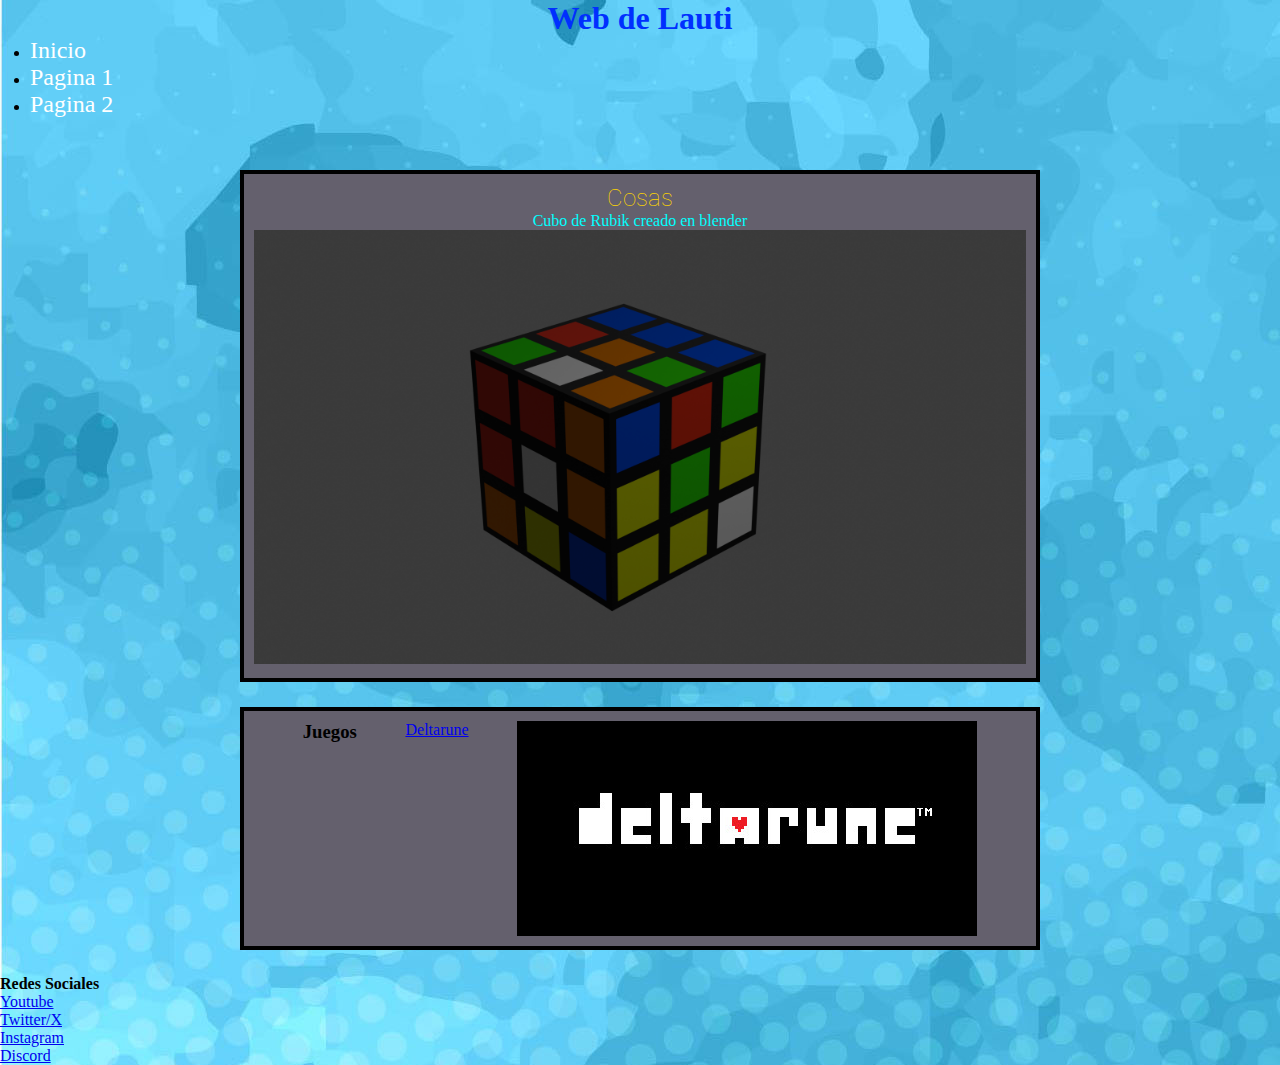
==== index.html @ 92453983 "Add files via upload" ====
<!DOCTYPE html>
<html lang="en">
<head>
    <meta charset="UTF-8">
    <meta name="viewport" content="width=device-width, initial-scale=1.0">
    <link rel="stylesheet" href="./css/styles.css">
    <link rel="preconnect" href="https://fonts.googleapis.com">
    <link rel="preconnect" href="https://fonts.gstatic.com" crossorigin>
    <link href="https://fonts.googleapis.com/css2?family=Roboto:ital,wght@0,100;0,300;0,400;0,500;0,700;0,900;1,100;1,300;1,400;1,500;1,700;1,900&display=swap" rel="stylesheet">
    <title>Web de Lauti</title>
</head>
<body>
<header>
  <div>
    <h1>Web de Lauti</h1>
  </div>
 <nav>
   <ul>
   <li><a href="#"</a>Inicio</li>
   <li><a href="Pages/Pagina1.html">Pagina 1</a></li>
   <li><a href="Pages/Pagina2.html">Pagina 2</a></li>
   </ul>
 </nav>
</header>
<main>
 <section>
<div class="contenedor_limite">
    <div class="card">
        <h2 class="roboto-thin">Cosas</h2>
        <p class="parrafo_color">Cubo de Rubik creado en blender</p>
        <img src="./img/Cubo Rubik.png" alt="Es un Cubo">
    </div>
</div>
</section>
<section>
<div class="contenedor_limite">  
    <div class="card">
        <div class="contenedor_padre">
        <h3>Juegos</h3>
        <p><a href="https://deltarune.com/">Deltarune</a></p>
        <img src="./img/Deltarune xd.jpg" alt="Un juego xd" >
        </div>
    </div>
</div>  
</section>
</main>
<footer>
    <div>
        <h4>Redes Sociales</h4>
        <ul>
            <li><a href="https://www.youtube.com/?app=desktop&hl=es">Youtube</a></li>
            <li><a href="https://x.com/home?lang=es">Twitter/X</a></li>
            <li><a href="https://www.instagram.com/">Instagram</a></li>
            <li><a href="https://discord.com/">Discord</a></li>
        </ul>
    
    </div>
</footer>


    
</body>
</html>
---- css/styles.css ----
*{
  margin: 0;
  padding: 0;
  box-sizing: border-box;
}

header{
  position: relative;
  height: 145px;
}

nav{
  position: absolute;
  left: 30px;
}




h1{ /*Selectores de etiqueta*/
   color:rgb(0, 47, 255);
   text-align: center;
   font-family: Cambria, Cochin, Georgia, Times, 'Times New Roman', serif;
   
   
}

.parrafo_color{ /*Selectores de Clases*/
 color: cyan;
 font-family: Cambria, Cochin, Georgia, Times, 'Times New Roman', serif;
}

h2{ /*Selectores de etiqueta*/
 color: gold;
 text-align: center;
 

}

.roboto-thin { /*Fondo del texto*/
 font-family: "Roboto", sans-serif;
font-weight: 100;
 font-style: normal;}

 body{ /*Imagen del Fondo*/
   background-image: url(../img/7200.jpg);
 }

 
 .card { /*Carta con una Imagen*/
  width: 800px;
  border: 4px solid;
  background-color: rgb(100, 96, 109);
  text-align: center;
  margin: auto;
  padding: 10px;}             

  img {
  max-width: 100%;
 }

 section{
  margin: 25px;
 }

.Seleccion de Paginas{
text-align: center;


}

nav a{
  color: white;
  text-decoration: none;
  font-size: 24px;
  
  

}

nav a:hover {
  color:blue;
  text-decoration: wavy;
}





.contenedor_limite {
    max-width: 1200px;
    margin: 0 auto;
    
}

.contenedor_padre{
  justify-content: space-evenly;
  display: flex;
  flex-wrap: wrap;
  
}
@media screen and (max-width:600px){
    
    header{
        background-color:red;
        position: relative;
        height: 160px;
    }
 
    nav{
        position: absolute;
        left: 10px;
        top: 80px;
       
    }

    nav li {
        display: block;
    }
   
    
  

  

   
}
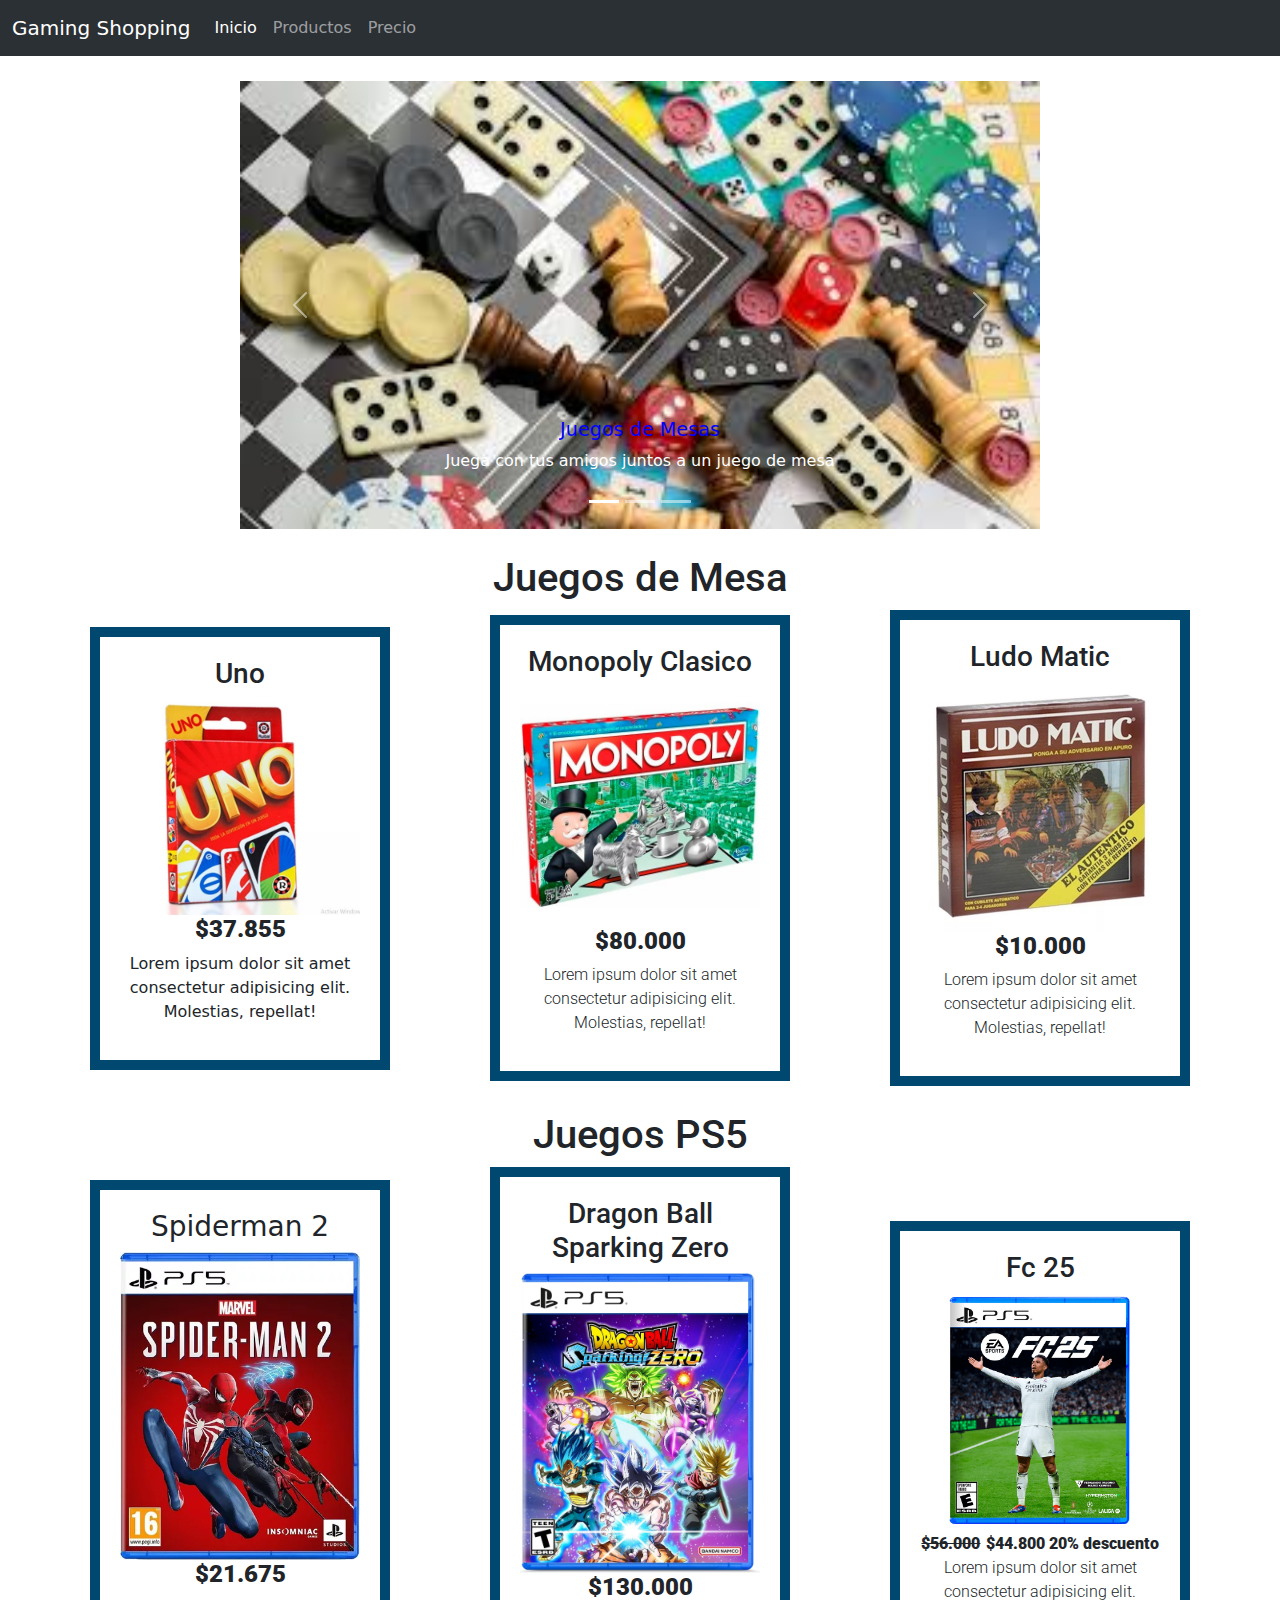
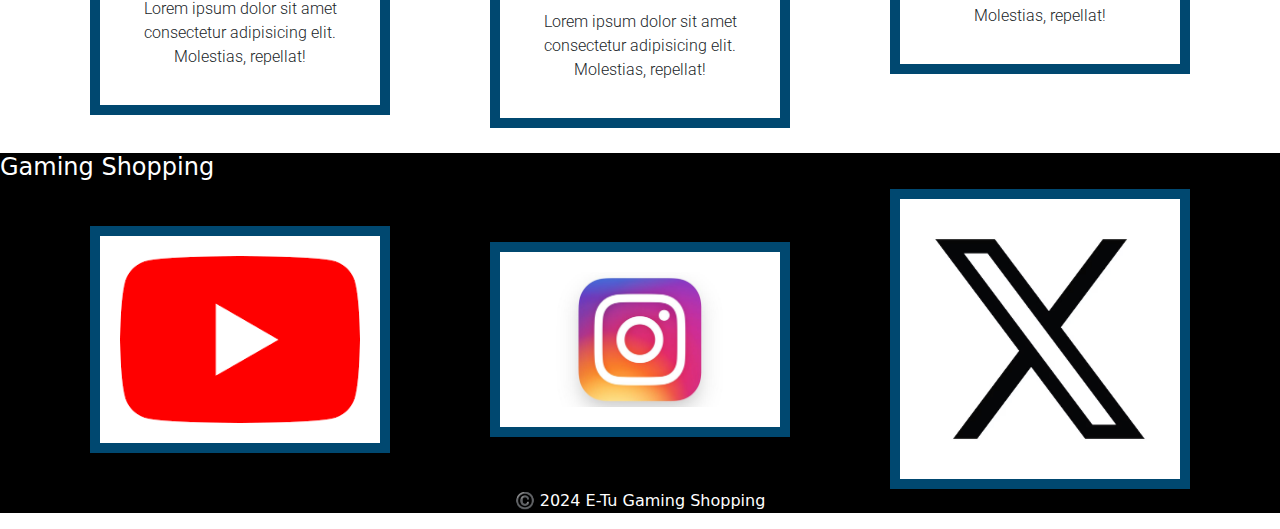
==== commit 0aa09da3: "Add files via upload" ====
--- a/index.html
+++ b/index.html
@@ -3,61 +3,177 @@
 <head>
     <meta charset="UTF-8">
     <meta name="viewport" content="width=device-width, initial-scale=1.0">
+    <link href="https://cdn.jsdelivr.net/npm/bootstrap@5.3.3/dist/css/bootstrap.min.css" rel="stylesheet" integrity="sha384-QWTKZyjpPEjISv5WaRU9OFeRpok6YctnYmDr5pNlyT2bRjXh0JMhjY6hW+ALEwIH" crossorigin="anonymous">
     <link rel="stylesheet" href="./css/styles.css">
+    <link href="https://unpkg.com/aos@2.3.1/dist/aos.css" rel="stylesheet">
     <link rel="preconnect" href="https://fonts.googleapis.com">
     <link rel="preconnect" href="https://fonts.gstatic.com" crossorigin>
-    <link href="https://fonts.googleapis.com/css2?family=Roboto:ital,wght@0,100;0,300;0,400;0,500;0,700;0,900;1,100;1,300;1,400;1,500;1,700;1,900&display=swap" rel="stylesheet">
-    <title>Web de Lauti</title>
+    <link href="https://fonts.googleapis.com/css2?family=Noto+Sans:ital,wght@0,100..900;1,100..900&family=Roboto:ital,wght@0,100;0,300;0,400;0,500;0,700;0,900;1,100;1,300;1,400;1,500;1,700;1,900&display=swap" rel="stylesheet">
+    <title>Gaming Shopping</title>
 </head>
 <body>
-<header>
-  <div>
-    <h1>Web de Lauti</h1>
-  </div>
- <nav>
-   <ul>
-   <li><a href="#"</a>Inicio</li>
-   <li><a href="Pages/Pagina1.html">Pagina 1</a></li>
-   <li><a href="Pages/Pagina2.html">Pagina 2</a></li>
-   </ul>
- </nav>
-</header>
-<main>
- <section>
-<div class="contenedor_limite">
-    <div class="card">
-        <h2 class="roboto-thin">Cosas</h2>
-        <p class="parrafo_color">Cubo de Rubik creado en blender</p>
-        <img src="./img/Cubo Rubik.png" alt="Es un Cubo">
-    </div>
-</div>
-</section>
-<section>
-<div class="contenedor_limite">  
-    <div class="card">
-        <div class="contenedor_padre">
-        <h3>Juegos</h3>
-        <p><a href="https://deltarune.com/">Deltarune</a></p>
-        <img src="./img/Deltarune xd.jpg" alt="Un juego xd" >
+    <header>
+    <nav class="navbar navbar-expand-lg bg-body-tertiary" data-bs-theme="dark">
+        <div class="container-fluid">
+          <a class="navbar-brand" href="#">Gaming Shopping</a>
+          <button class="navbar-toggler" type="button" data-bs-toggle="collapse" data-bs-target="#navbarNav" aria-controls="navbarNav" aria-expanded="false" aria-label="Toggle navigation">
+            <span class="navbar-toggler-icon"></span>
+          </button>
+          <div class="collapse navbar-collapse" id="navbarNav">
+            <ul class="navbar-nav">
+              <li class="nav-item">
+                <a class="nav-link active" aria-current="page" href="#">Inicio</a>
+              </li>
+              <li class="nav-item">
+                <a class="nav-link" href="#">Productos</a>
+              </li>
+              <li class="nav-item">
+                <a class="nav-link" href="#">Precio</a>
+              </li>
+            </ul>
+          </div>
         </div>
-    </div>
-</div>  
-</section>
-</main>
-<footer>
-    <div>
-        <h4>Redes Sociales</h4>
-        <ul>
-            <li><a href="https://www.youtube.com/?app=desktop&hl=es">Youtube</a></li>
-            <li><a href="https://x.com/home?lang=es">Twitter/X</a></li>
-            <li><a href="https://www.instagram.com/">Instagram</a></li>
-            <li><a href="https://discord.com/">Discord</a></li>
-        </ul>
+      </nav>
+    </header>
+      <main>
+      <section>
+        <div class="contenedor_limite_2">
+            <div id="carouselExampleCaptions" class="carousel slide">
+                <div class="carousel-indicators">
+                  <button type="button" data-bs-target="#carouselExampleCaptions" data-bs-slide-to="0" class="active" aria-current="true" aria-label="Slide 1"></button>
+                  <button type="button" data-bs-target="#carouselExampleCaptions" data-bs-slide-to="1" aria-label="Slide 2"></button>
+                  <button type="button" data-bs-target="#carouselExampleCaptions" data-bs-slide-to="2" aria-label="Slide 3"></button>
+                </div>
+                <div class="carousel-inner">
+                  <div class="carousel-item active">
+                    <img src="./Img/Juegos de mesa imagenes.png" class="d-block w-100" alt="...">
+                    <div class="carousel-caption d-none d-md-block">
+                      <h5>Juegos de Mesas</h5>
+                      <p>Juega con tus amigos juntos a un juego de mesa</p>
+                    </div>
+                  </div>
+                  <div class="carousel-item">
+                    <img src="./Img/Consolas Imagen.png" class="d-block w-100" alt="...">
+                    <div class="carousel-caption d-none d-md-block">
+                      <h5>Consolas</h5>
+                      <p>Juega tus juegos favoritos desde tu consola</p>
+                    </div>
+                  </div>
+                  <div class="carousel-item">
+                    <img src="./Img/Setups imagen.png" class="d-block w-100" alt="...">
+                    <div class="carousel-caption d-none d-md-block">
+                      <h5>Setups</h5>
+                      <p>Modifica tu habitacion con Silla Gamer, Monitores, Pc y entre muchos.</p>
+                    </div>
+                  </div>
+                </div>
+                <button class="carousel-control-prev" type="button" data-bs-target="#carouselExampleCaptions" data-bs-slide="prev">
+                  <span class="carousel-control-prev-icon" aria-hidden="true"></span>
+                  <span class="visually-hidden">Previous</span>
+                </button>
+                <button class="carousel-control-next" type="button" data-bs-target="#carouselExampleCaptions" data-bs-slide="next">
+                  <span class="carousel-control-next-icon" aria-hidden="true"></span>
+                  <span class="visually-hidden">Next</span>
+                </button>
+              </div>
+        </div>
+      </section>
+      <section>
+       <h1 class="roboto-medium">Juegos de Mesa</h1>
+        <div class="contenedor_limite">
+         <div class="contenedor_padre">
+            <div class="Card">
+                <h3 class="roboto-medium">Uno</h3>
+                <img src="./Img/Imagen de Uno Producto.jpg" alt="Producto de una imagen">
+                <h4 class="roboto-black">$37.855</h4>
+                <p>Lorem ipsum dolor sit amet consectetur adipisicing elit. Molestias, repellat!</p>
+            </div>
+            <div class="Card">
+                <h3 class="roboto-medium">Monopoly Clasico</h3>
+                <img src="./Img/Imagen de monopoly.jpg" alt="Producto de una imagen">
+                <h4 class="roboto-black">$80.000</h4>
+                <p class="roboto-light">Lorem ipsum dolor sit amet consectetur adipisicing elit. Molestias, repellat!</p>
+            </div>
+            <div class="Card">
+                <h3 class="roboto-medium">Ludo Matic</h3>
+                <img src="./Img/Ludo.webp" alt="Producto de una imagen">
+                <h4 class="roboto-black">$10.000</h4>
+                <p class="roboto-light">Lorem ipsum dolor sit amet consectetur adipisicing elit. Molestias, repellat!</p>
+            </div>
+         </div>
+       </div>
+      </section>
+      <section>
+        <h1 class="roboto-medium">Juegos PS5</h1>
+        <div class="contenedor_limite">
+            <div class="contenedor_padre">
+                <div class="Card">
+                    <h3>Spiderman 2</h3>
+                    <img src="./Img/Spiderman 2 ps5 imagen.webp" alt="Producto de una imagen">
+                    <h4 class="roboto-black">$21.675</h4>
+                    <p class="roboto-light">Lorem ipsum dolor sit amet consectetur adipisicing elit. Molestias, repellat!</p>
+                </div>
+                <div class="Card">
+                    <h3 class="roboto-medium">Dragon Ball Sparking Zero</h3>
+                    <img src="./Img/Dragon ball sparking zero ps5 imagen.jpg" alt="Producto de una imagen">
+                    <h4 class="roboto-black">$130.000</h4>
+                    <p class="roboto-light">Lorem ipsum dolor sit amet consectetur adipisicing elit. Molestias, repellat!</p>
+                </div>
+                <div class="Card">
+                    <h3 class="roboto-medium">Fc 25</h3>
+                    <img src="./Img/Fc 25 imagen.png" alt="Producto de una imagen">
+                    <h8 class="roboto-black">$56.000</h8>
+                    <h7 class="roboto-black">$44.800 20% descuento</h7>
+                    <p class="roboto-light">Lorem ipsum dolor sit amet consectetur adipisicing elit. Molestias, repellat!</p>
+                </div>
+            </div>
+        </div>
+      </section>
+    </main>
+    <footer>
+        <div>
+          <h6>Gaming Shopping</h6>
+         <div class="contenedor_limite">
+            <div class="contenedor_padre">
+                <div class="Card">
+                    <a href="https://www.youtube.com/">
+                    <img src="./Img/Imagen de Youtube.png" alt="">
+                    </a>
+                  </div>
+                  <div class="Card">
+                    <a href="https://www.instagram.com/">
+                    <img src="./Img/Imagen de Instagram.jpg" alt="">
+                    </a>
+                  </div>
+                  <div class="Card">
+                    <a href="https://twitter.com/">
+                    <img src="./Img/Imagen de twitter.avif" alt="">
+                    </a>
+                  </div>
+            </div>
+         </div>
+        </div>
+        <div><p class="Ultimo">©️ 2024 E-Tu Gaming Shopping</p></div>
+    </footer>
     
-    </div>
-</footer>
+    
+
+    
+
+ 
 
 
-    
+
+
+
+
+
+
+    <script src="https://cdn.jsdelivr.net/npm/bootstrap@5.3.3/dist/js/bootstrap.bundle.min.js" integrity="sha384-YvpcrYf0tY3lHB60NNkmXc5s9fDVZLESaAA55NDzOxhy9GkcIdslK1eN7N6jIeHz" crossorigin="anonymous"></script>
+    <script src="https://unpkg.com/aos@2.3.1/dist/aos.js"></script>
+
+    <script>
+      AOS.init();
+    </script>
 </body>
 </html>--- a/css/styles.css
+++ b/css/styles.css
@@ -1,133 +1,138 @@
-*{
-  margin: 0;
-  padding: 0;
-  box-sizing: border-box;
+
+.Card{
+    width: 300px;   
+    border: 10px solid color-mix(in srgb, blue 70%, green 90%);
+    text-align: center;
+    padding: 20px;
+    margin: auto;
+    background-color: white;
+    transition: all 200ms ease;
 }
 
-header{
-  position: relative;
-  height: 145px;
+.contenedor_limite{
+    max-width: 1200px;
+    margin: auto;
+}
+.contenedor_padre{
+    display: flex;
+    justify-content: space-around;
+    flex-wrap: wrap;
+}
+section{
+    margin: 25px;
+    position: relative;
 }
 
-nav{
-  position: absolute;
-  left: 30px;
+.contenedor_limite_2{
+    max-width: 800px;
+    margin: auto;
 }
 
-
-
-
-h1{ /*Selectores de etiqueta*/
-   color:rgb(0, 47, 255);
-   text-align: center;
-   font-family: Cambria, Cochin, Georgia, Times, 'Times New Roman', serif;
-   
-   
+img{
+    max-width: 100%;
 }
 
-.parrafo_color{ /*Selectores de Clases*/
- color: cyan;
- font-family: Cambria, Cochin, Georgia, Times, 'Times New Roman', serif;
+h1{
+    text-align: center;
 }
 
-h2{ /*Selectores de etiqueta*/
- color: gold;
- text-align: center;
- 
-
-}
-
-.roboto-thin { /*Fondo del texto*/
- font-family: "Roboto", sans-serif;
-font-weight: 100;
- font-style: normal;}
-
- body{ /*Imagen del Fondo*/
-   background-image: url(../img/7200.jpg);
- }
-
- 
- .card { /*Carta con una Imagen*/
-  width: 800px;
-  border: 4px solid;
-  background-color: rgb(100, 96, 109);
-  text-align: center;
-  margin: auto;
-  padding: 10px;}             
-
-  img {
-  max-width: 100%;
- }
-
- section{
-  margin: 25px;
- }
-
-.Seleccion de Paginas{
-text-align: center;
-
-
-}
-
-nav a{
-  color: white;
-  text-decoration: none;
-  font-size: 24px;
-  
-  
-
-}
-
-nav a:hover {
-  color:blue;
-  text-decoration: wavy;
-}
-
-
-
-
-
-.contenedor_limite {
-    max-width: 1200px;
-    margin: 0 auto;
+h5{
+    color: blue;
+    font-size: larger;
     
 }
 
-.contenedor_padre{
-  justify-content: space-evenly;
-  display: flex;
-  flex-wrap: wrap;
+footer{
+    background-color: black;
+}
+
+h6{
+    text-align: left;
+    font-size: x-large;
+    color: white;
+}
+
+.Card:hover{
+    transform: scale(1.5);
+}
+.Ultimo{
+    color: white;
+    text-align: center;
+}
+
+h8{
+    text-decoration: line-through;
+}
+
+.roboto-thin {
+    font-family: "Roboto", serif;
+    font-weight: 100;
+    font-style: normal;
+  }
   
-}
-@media screen and (max-width:600px){
-    
-    header{
-        background-color:red;
-        position: relative;
-        height: 160px;
-    }
- 
-    nav{
-        position: absolute;
-        left: 10px;
-        top: 80px;
-       
-    }
-
-    nav li {
-        display: block;
-    }
-   
-    
+  .roboto-light {
+    font-family: "Roboto", serif;
+    font-weight: 300;
+    font-style: normal;
+  }
   
-
+  .roboto-regular {
+    font-family: "Roboto", serif;
+    font-weight: 400;
+    font-style: normal;
+  }
   
-
-   
-}
+  .roboto-medium {
+    font-family: "Roboto", serif;
+    font-weight: 500;
+    font-style: normal;
+  }
   
+  .roboto-bold {
+    font-family: "Roboto", serif;
+    font-weight: 700;
+    font-style: normal;
+  }
   
- 
-
-
-
+  .roboto-black {
+    font-family: "Roboto", serif;
+    font-weight: 900;
+    font-style: normal;
+  }
+  
+  .roboto-thin-italic {
+    font-family: "Roboto", serif;
+    font-weight: 100;
+    font-style: italic;
+  }
+  
+  .roboto-light-italic {
+    font-family: "Roboto", serif;
+    font-weight: 300;
+    font-style: italic;
+  }
+  
+  .roboto-regular-italic {
+    font-family: "Roboto", serif;
+    font-weight: 400;
+    font-style: italic;
+  }
+  
+  .roboto-medium-italic {
+    font-family: "Roboto", serif;
+    font-weight: 500;
+    font-style: italic;
+  }
+  
+  .roboto-bold-italic {
+    font-family: "Roboto", serif;
+    font-weight: 700;
+    font-style: italic;
+  }
+  
+  .roboto-black-italic {
+    font-family: "Roboto", serif;
+    font-weight: 900;
+    font-style: italic;
+  }
+  